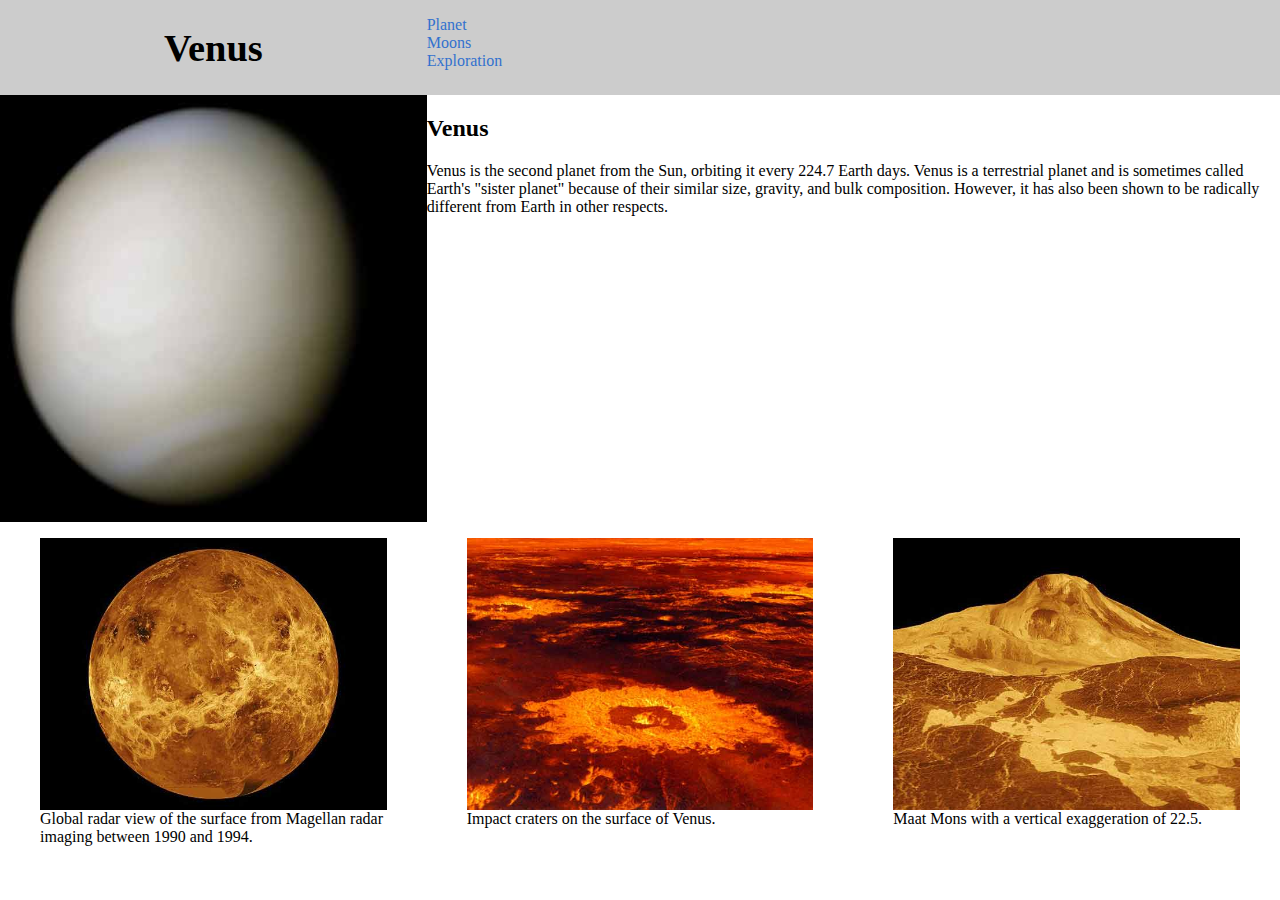
==== index.html @ 76dba564 "Started working on the Moon website." ====
<!DOCTYPE html>
<html lang="en ca">
<head>
	<meta charset="utf-8">
	<title>Planet Website</title>
	<link href="css/grid.css" rel="stylesheet">
	<link href="css/main.css" rel="stylesheet">
	<meta name="handheldfriendly" content="true">
	<meta name="mobileoptimized" content="240">
	<meta name="viewport" content="width=device-width, initial-scale=1">
</head>
<body>
<header>
<div class="grid">
	<div class="unit xs-1 s-1 m-1-3 l-1-3">
		<h1>Venus</h1>
	</div>
	<div class="unit xs-1 s-1 m-1-3 l-1-3">
		<nav>
			<ul>
				<li><a href="#">Planet</a></li>
				<li><a href="moon.html">Moons</a></li>
				<li><a href="#">Exploration</a></li>
			</ul>
		</nav>
	</div>
</div>
</header>



<main>
<div class="grid">
	<div class="unit xs-1 s-1 m-1-2 l-1-3">
		<img class="image-flex" src="images/venus.jpg" alt="An image of the planet Venus.">
	</div>
	<div class="unit unit xs-1 unit s-1 m-1-2 l-2-3">
		<h2>Venus</h2>
		<p>Venus is the second planet from the Sun, orbiting it every 224.7 Earth days. Venus is a terrestrial planet and is sometimes called Earth's "sister planet" because of their similar size, gravity, and bulk composition. However, it has also been shown to be radically different from Earth in other respects.</p>
</div>
</div>




<div class="grid">
	<div class="unit xs-1 s-1 m-1-3 l-1-3">
		<figure>
		<img class="image-flex" src="images/venus-1.jpg" alt="Global radar view of Venus">
		<figcaption>Global radar view of the surface from Magellan radar imaging between 1990 and 1994.</figcaption>
	</figure> <!-- Use this general code for all the different images here -->
</div>


	<div class="unit xs-1 s-1 m-1-3 l-1-3">
		<figure>
		<img class="image-flex" src="images/venus-2.jpg" alt="Global radar view of Venus">
		<figcaption>Impact craters on the surface of Venus.</figcaption>
	</figure>
</div>


	<div class="unit xs-1 s-1-2 m-1-3 l-1-3">
		<figure>
		<img class="image-flex" src="images/venus-3.jpg" alt="Global radar view of Venus">
		<figcaption>Maat Mons with a vertical exaggeration of 22.5.</figcaption>
	</figure>
</div>


</body>
</html>
---- css/grid.css ----
/* http://thomasjbradley.github.io/gridifier/#xs,4,0,0,0;s,4,25,0,0;m,4,38,1,1;l,4,60,1,1;xl,4,80,1,1 */

.grid {
  margin: 0;
  padding: 0;
  letter-spacing: -0.31em;
  text-rendering: optimizespeed;
  display: -webkit-flex;
  -webkit-flex-flow: row wrap;
  display: -ms-flexbox;
  -ms-flex-flow: row wrap;
  display: flex;
  flex-flow: row wrap;
}

.grid-bottom {
  -webkit-align-items: flex-end;
  -ms-align-items: flex-end;
  align-items: flex-end;
}

.grid-middle {
  -webkit-align-items: center;
  -ms-align-items: center;
  align-items: center;
}

.grid-stretch {
  -webkit-align-items: stretch;
  -ms-align-items: stretch;
  align-items: stretch;
}

.opera-only :-o-prefocus, .grid {
  word-spacing: -0.43em;
}

.unit {
  letter-spacing: normal;
  text-rendering: auto;
  vertical-align: top;
  word-spacing: normal;
  display: inline-block;
  visibility: visible;
}

.grid-bottom .unit {
  vertical-align: bottom;
}

.grid-middle .unit {
  vertical-align: middle;
}

[class*="unit-push-"],
[class*="unit-pull-"] {
  position: relative;
}

.unit-xs-hidden {
  display: none;
  visibility: hidden;
}

.unit-xs-centered {
  margin: 0 auto;
}

.unit-xs-1, .xs-1 {
  display: block;
  visibility: visible;
  width: 100%;
}

.unit-xs-1-2, .xs-1-2 {
  width: 50.0000%;
}

.unit-xs-1-3, .xs-1-3 {
  width: 33.3333%;
}

.unit-xs-2-3, .xs-2-3 {
  width: 66.6667%;
}

.unit-xs-1-4, .xs-1-4 {
  width: 25.0000%;
}

.unit-xs-3-4, .xs-3-4 {
  width: 75.0000%;
}

.unit-xs-1-2,.xs-1-2,.unit-xs-1-3,.xs-1-3,.unit-xs-2-3,.xs-2-3,.unit-xs-1-4,.xs-1-4,.unit-xs-3-4,.xs-3-4 {
  display: inline-block;
  visibility: visible;
}

@media only screen and (min-width: 25em) {

.unit-s-hidden {
  display: none;
  visibility: hidden;
}

.unit-s-centered {
  margin: 0 auto;
}

.unit-s-1, .s-1 {
  display: block;
  visibility: visible;
  width: 100%;
}

.unit-s-1-2, .s-1-2 {
  width: 50.0000%;
}

.unit-s-1-3, .s-1-3 {
  width: 33.3333%;
}

.unit-s-2-3, .s-2-3 {
  width: 66.6667%;
}

.unit-s-1-4, .s-1-4 {
  width: 25.0000%;
}

.unit-s-3-4, .s-3-4 {
  width: 75.0000%;
}

.unit-s-1-2,.s-1-2,.unit-s-1-3,.s-1-3,.unit-s-2-3,.s-2-3,.unit-s-1-4,.s-1-4,.unit-s-3-4,.s-3-4 {
  display: inline-block;
  visibility: visible;
}

}

@media only screen and (min-width: 38em) {

.unit-m-hidden {
  display: none;
  visibility: hidden;
}

.unit-m-centered {
  margin: 0 auto;
}

.unit-m-1, .m-1 {
  display: block;
  visibility: visible;
  width: 100%;
}

.unit-offset-m-0 {
  margin-left: 0;
}

.unit-push-m-0,
.unit-pull-m-0 {
  left: 0;
}

.unit-m-1-2, .m-1-2 {
  width: 50.0000%;
}

.unit-offset-m-1-2 {
  margin-left: 50.0000%;
}

.unit-push-m-1-2 {
  left: 50.0000%;
}

.unit-pull-m-1-2 {
  left: -50.0000%;
}

.unit-m-1-3, .m-1-3 {
  width: 33.3333%;
}

.unit-offset-m-1-3 {
  margin-left: 33.3333%;
}

.unit-push-m-1-3 {
  left: 33.3333%;
}

.unit-pull-m-1-3 {
  left: -33.3333%;
}

.unit-m-2-3, .m-2-3 {
  width: 66.6667%;
}

.unit-offset-m-2-3 {
  margin-left: 66.6667%;
}

.unit-push-m-2-3 {
  left: 66.6667%;
}

.unit-pull-m-2-3 {
  left: -66.6667%;
}

.unit-m-1-4, .m-1-4 {
  width: 25.0000%;
}

.unit-offset-m-1-4 {
  margin-left: 25.0000%;
}

.unit-push-m-1-4 {
  left: 25.0000%;
}

.unit-pull-m-1-4 {
  left: -25.0000%;
}

.unit-m-3-4, .m-3-4 {
  width: 75.0000%;
}

.unit-offset-m-3-4 {
  margin-left: 75.0000%;
}

.unit-push-m-3-4 {
  left: 75.0000%;
}

.unit-pull-m-3-4 {
  left: -75.0000%;
}

.unit-m-1-2,.m-1-2,.unit-m-1-3,.m-1-3,.unit-m-2-3,.m-2-3,.unit-m-1-4,.m-1-4,.unit-m-3-4,.m-3-4 {
  display: inline-block;
  visibility: visible;
}

}

@media only screen and (min-width: 60em) {

.unit-l-hidden {
  display: none;
  visibility: hidden;
}

.unit-l-centered {
  margin: 0 auto;
}

.unit-l-1, .l-1 {
  display: block;
  visibility: visible;
  width: 100%;
}

.unit-offset-l-0 {
  margin-left: 0;
}

.unit-push-l-0,
.unit-pull-l-0 {
  left: 0;
}

.unit-l-1-2, .l-1-2 {
  width: 50.0000%;
}

.unit-offset-l-1-2 {
  margin-left: 50.0000%;
}

.unit-push-l-1-2 {
  left: 50.0000%;
}

.unit-pull-l-1-2 {
  left: -50.0000%;
}

.unit-l-1-3, .l-1-3 {
  width: 33.3333%;
}

.unit-offset-l-1-3 {
  margin-left: 33.3333%;
}

.unit-push-l-1-3 {
  left: 33.3333%;
}

.unit-pull-l-1-3 {
  left: -33.3333%;
}

.unit-l-2-3, .l-2-3 {
  width: 66.6667%;
}

.unit-offset-l-2-3 {
  margin-left: 66.6667%;
}

.unit-push-l-2-3 {
  left: 66.6667%;
}

.unit-pull-l-2-3 {
  left: -66.6667%;
}

.unit-l-1-4, .l-1-4 {
  width: 25.0000%;
}

.unit-offset-l-1-4 {
  margin-left: 25.0000%;
}

.unit-push-l-1-4 {
  left: 25.0000%;
}

.unit-pull-l-1-4 {
  left: -25.0000%;
}

.unit-l-3-4, .l-3-4 {
  width: 75.0000%;
}

.unit-offset-l-3-4 {
  margin-left: 75.0000%;
}

.unit-push-l-3-4 {
  left: 75.0000%;
}

.unit-pull-l-3-4 {
  left: -75.0000%;
}

.unit-l-1-2,.l-1-2,.unit-l-1-3,.l-1-3,.unit-l-2-3,.l-2-3,.unit-l-1-4,.l-1-4,.unit-l-3-4,.l-3-4 {
  display: inline-block;
  visibility: visible;
}

}

@media only screen and (min-width: 80em) {

.unit-xl-hidden {
  display: none;
  visibility: hidden;
}

.unit-xl-centered {
  margin: 0 auto;
}

.unit-xl-1, .xl-1 {
  display: block;
  visibility: visible;
  width: 100%;
}

.unit-offset-xl-0 {
  margin-left: 0;
}

.unit-push-xl-0,
.unit-pull-xl-0 {
  left: 0;
}

.unit-xl-1-2, .xl-1-2 {
  width: 50.0000%;
}

.unit-offset-xl-1-2 {
  margin-left: 50.0000%;
}

.unit-push-xl-1-2 {
  left: 50.0000%;
}

.unit-pull-xl-1-2 {
  left: -50.0000%;
}

.unit-xl-1-3, .xl-1-3 {
  width: 33.3333%;
}

.unit-offset-xl-1-3 {
  margin-left: 33.3333%;
}

.unit-push-xl-1-3 {
  left: 33.3333%;
}

.unit-pull-xl-1-3 {
  left: -33.3333%;
}

.unit-xl-2-3, .xl-2-3 {
  width: 66.6667%;
}

.unit-offset-xl-2-3 {
  margin-left: 66.6667%;
}

.unit-push-xl-2-3 {
  left: 66.6667%;
}

.unit-pull-xl-2-3 {
  left: -66.6667%;
}

.unit-xl-1-4, .xl-1-4 {
  width: 25.0000%;
}

.unit-offset-xl-1-4 {
  margin-left: 25.0000%;
}

.unit-push-xl-1-4 {
  left: 25.0000%;
}

.unit-pull-xl-1-4 {
  left: -25.0000%;
}

.unit-xl-3-4, .xl-3-4 {
  width: 75.0000%;
}

.unit-offset-xl-3-4 {
  margin-left: 75.0000%;
}

.unit-push-xl-3-4 {
  left: 75.0000%;
}

.unit-pull-xl-3-4 {
  left: -75.0000%;
}

.unit-xl-1-2,.xl-1-2,.unit-xl-1-3,.xl-1-3,.unit-xl-2-3,.xl-2-3,.unit-xl-1-4,.xl-1-4,.unit-xl-3-4,.xl-3-4 {
  display: inline-block;
  visibility: visible;
}

}

.unit-content-distribute {
  display: -ms-flexbox;
  display: -webkit-flex;
  display: flex;
  -ms-flex-direction: column;
  -webkit-flex-direction: column;
  flex-direction: column;
  -ms-flex-pack: justify;
  -webkit-justify-content: space-between;
  justify-content: space-between;
  -ms-flex-align: center;
  -webkit-align-items: center;
  align-items: center;
}

.content-fill {
  -ms-flex-grow: 2;
  -webkit-flex-grow: 2;
  flex-grow: 2;
  max-width: 100%; /* @bugfix: IE 10, 11 */
}

.content-shrink {
  -ms-align-self: center;
  -webkit-align-self: center;
  align-self: center;
}
---- css/main.css ----
@-moz-viewport { width: device-width; scale: 1; }
@-ms-viewport { width: device-width; scale: 1; }
@-o-viewport { width: device-width; scale: 1; }
@-webkit-viewport { width: device-width; scale: 1; }
@viewport { width: device-width; scale: 1; }

html {
	box-sizing: border-box;
	moz-text-size-adjust: 100%;
	ms-text-size-adjust: 100%;
	webkit-text-size-adjust: 100%;
	text-size-adjust: 100%;
}

*, *::before, *::after {
		box-sizing: inherit;
}

.image-flex {
	width:100%;
	display: block;
}

header {
	background-color: #ccc;
}

body {
	margin: 0;
}

h1 {
	font-size: 2.4rem;
	text-align: center;
}

a {
	text-decoration: none;
	color: #3271ce;

}

ul {
	list-style-type: none;
	padding-left: 0;
}

@media only screen and (min-width: 20em) {



}

	@media only screen and (min-width: 42em) {




}

@media only screen and (min-width: 55em) {






}
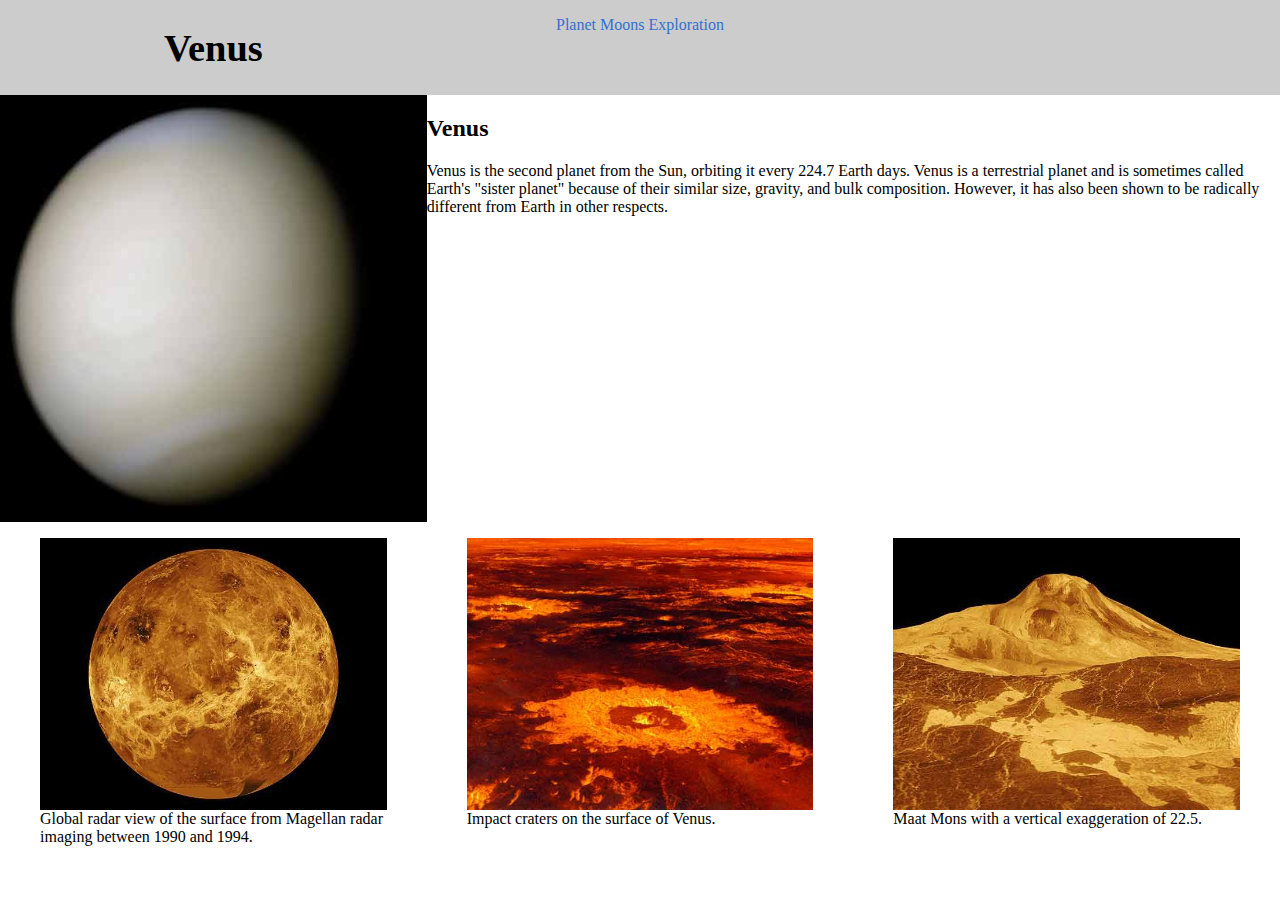
==== commit 595db738: "Added more of the content to Venus and a medium sized screen." ====
--- a/index.html
+++ b/index.html
@@ -52,7 +52,7 @@
 </div>
 
 
-	<div class="unit xs-1 s-1 m-1-3 l-1-3">
+	<div class="unit xs-1 s-2 m-1-3 l-1-3">
 		<figure>
 		<img class="image-flex" src="images/venus-2.jpg" alt="Global radar view of Venus">
 		<figcaption>Impact craters on the surface of Venus.</figcaption>
--- a/css/main.css
+++ b/css/main.css
@@ -47,11 +47,16 @@
 
 @media only screen and (min-width: 20em) {
 
-
-
+li {
+	display: inline-block;
 }
 
-	@media only screen and (min-width: 42em) {
+ul {
+	text-align: center;
+	}
+}
+
+@media only screen and (min-width: 42em) {
 
 
 
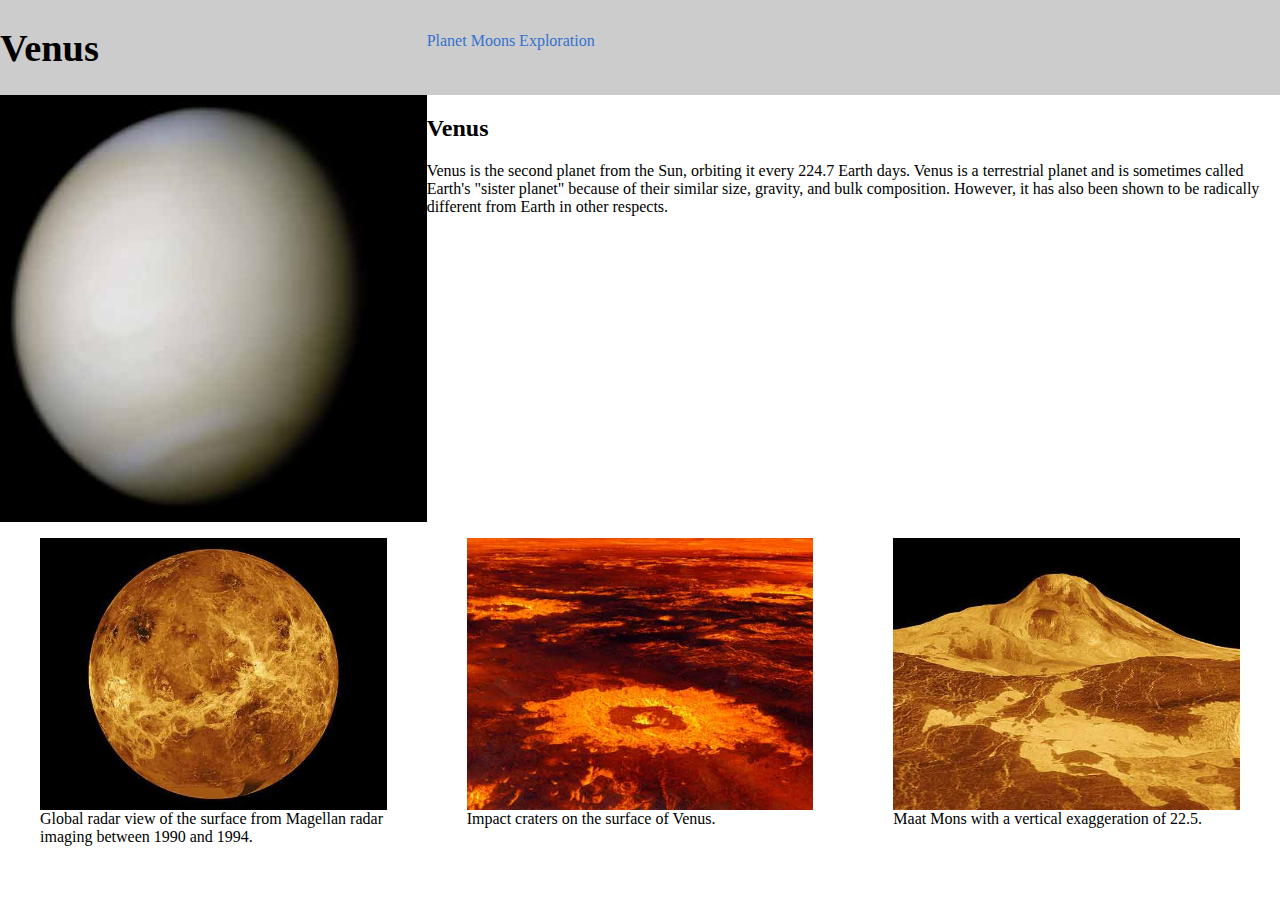
==== commit a091d034: "Finished the Venus website." ====
--- a/index.html
+++ b/index.html
@@ -52,9 +52,9 @@
 </div>
 
 
-	<div class="unit xs-1 s-2 m-1-3 l-1-3">
+	<div class="unit xs-1 s-1-2 m-1-3 l-1-3">
 		<figure>
-		<img class="image-flex" src="images/venus-2.jpg" alt="Global radar view of Venus">
+		<img class="image-flex" src="images/venus-2.jpg" alt="A photo of some impact craters on Venus">
 		<figcaption>Impact craters on the surface of Venus.</figcaption>
 	</figure>
 </div>
@@ -62,11 +62,13 @@
 
 	<div class="unit xs-1 s-1-2 m-1-3 l-1-3">
 		<figure>
-		<img class="image-flex" src="images/venus-3.jpg" alt="Global radar view of Venus">
+		<img class="image-flex" src="images/venus-3.jpg" alt="An image of a mountain on the surface of Venus.">
 		<figcaption>Maat Mons with a vertical exaggeration of 22.5.</figcaption>
 	</figure>
 </div>
 
+</main>
+</body>
 
-</body>
+
 </html>
--- a/css/main.css
+++ b/css/main.css
@@ -57,17 +57,23 @@
 }
 
 @media only screen and (min-width: 42em) {
+		ul {
+		margin: 2em 0 0 0;
+	}
 
-
+	h1 {
+		text-align: left;
+}
 
 
 }
 
 @media only screen and (min-width: 55em) {
 
-
-
-
+	ul {
+		text-align: left;
+	}
+}
 
 
 }
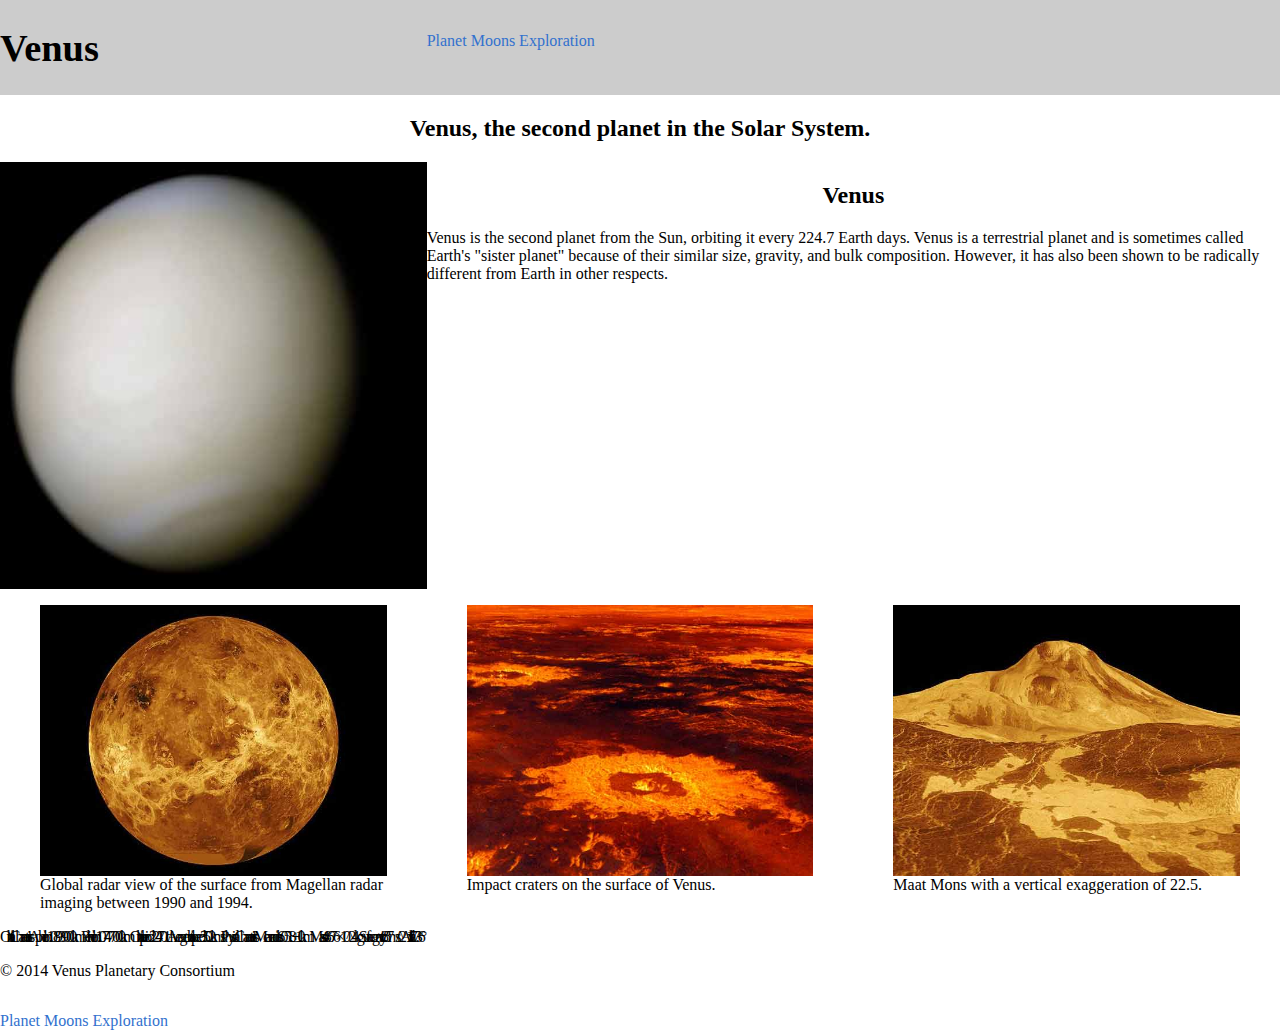
==== commit 37ddd0d7: "Created exploration page and updated body content for previous pages." ====
--- a/index.html
+++ b/index.html
@@ -27,7 +27,7 @@
 </div>
 </header>
 
-
+<h2>Venus, the second planet in the Solar System.</h2>
 
 <main>
 <div class="grid">
@@ -67,7 +67,39 @@
 	</figure>
 </div>
 
+Orbital Characteristics
+
+Aphelion: 108 939 000 km
+Perihelion: 107 477 000 km
+Orbital period: 224.701 d
+Average orbital speed: 35.02 km/s
+
+Physical Characteristics
+
+Mean radius: 6051.8±1.0 km
+Mass: 4.8676×10^24 kg
+Surface gravity: 8.87 m/s^2
+Axial tilt: 177.36°
+
 </main>
+
+
+<footer>
+
+<p>© 2014 Venus Planetary Consortium</p>
+
+<nav>
+	<ul>
+		<li><a href="#">Planet</a></li>
+		<li><a href="moon.html">Moons</a></li>
+		<li><a href="#">Exploration</a></li>
+	</ul>
+</nav>
+
+</footer>
+
+
+
 </body>
 
 
--- a/css/main.css
+++ b/css/main.css
@@ -34,6 +34,10 @@
 	text-align: center;
 }
 
+h2 {
+	text-align: center;
+}
+
 a {
 	text-decoration: none;
 	color: #3271ce;
@@ -43,6 +47,11 @@
 ul {
 	list-style-type: none;
 	padding-left: 0;
+	margin-left: 1em;
+}
+
+footer {
+	background-color: light-gray;
 }
 
 @media only screen and (min-width: 20em) {
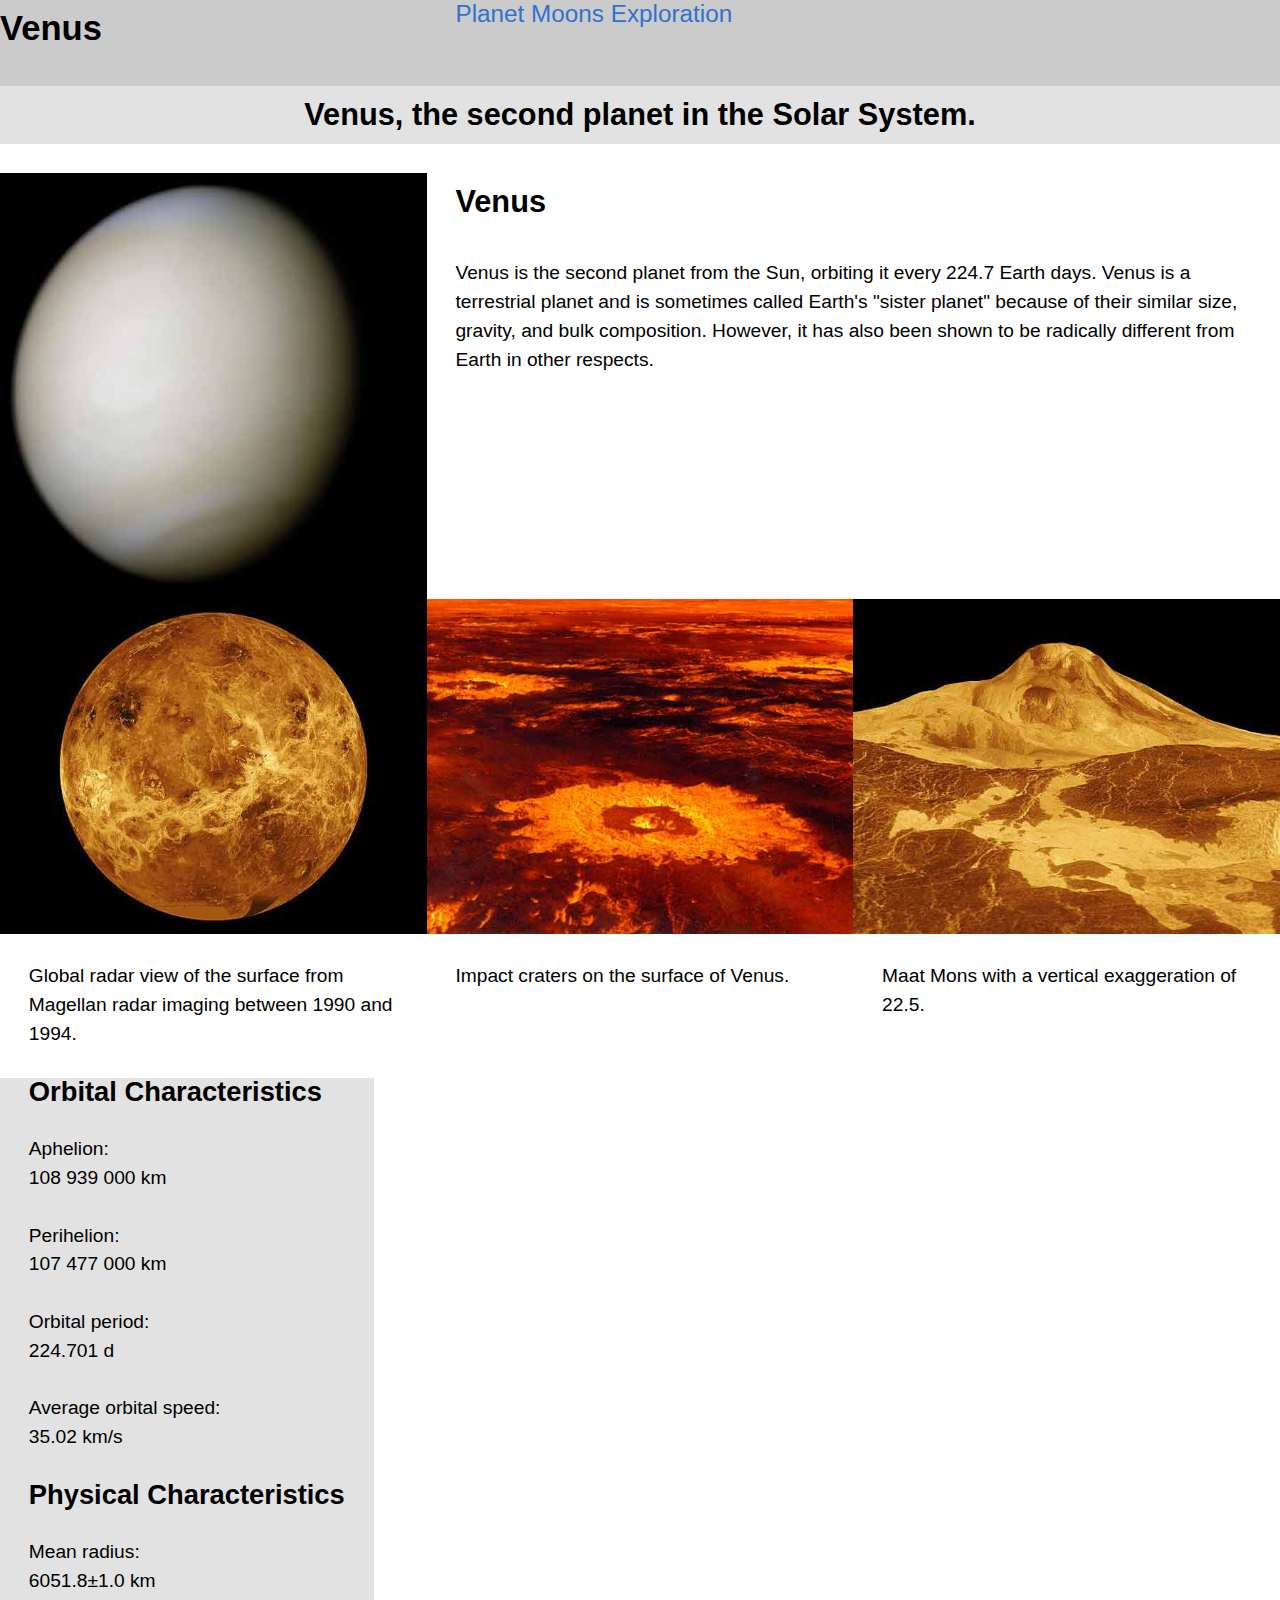
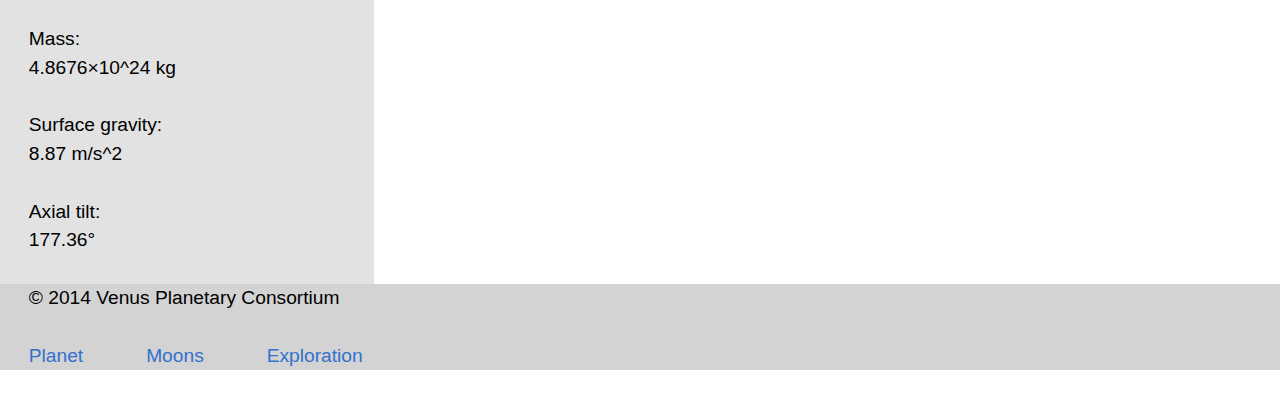
==== commit 76b1750b: "Added gutter classes to most copy." ====
--- a/index.html
+++ b/index.html
@@ -5,6 +5,7 @@
 	<title>Planet Website</title>
 	<link href="css/grid.css" rel="stylesheet">
 	<link href="css/main.css" rel="stylesheet">
+	<link href="css/typography.css" rel="stylesheet">
 	<meta name="handheldfriendly" content="true">
 	<meta name="mobileoptimized" content="240">
 	<meta name="viewport" content="width=device-width, initial-scale=1">
@@ -17,7 +18,7 @@
 	</div>
 	<div class="unit xs-1 s-1 m-1-3 l-1-3">
 		<nav>
-			<ul>
+			<ul class="giga gutter">
 				<li><a href="#">Planet</a></li>
 				<li><a href="moon.html">Moons</a></li>
 				<li><a href="#">Exploration</a></li>
@@ -27,7 +28,7 @@
 </div>
 </header>
 
-<h2>Venus, the second planet in the Solar System.</h2>
+<h2 class="gutter pageintro">Venus, the second planet in the Solar System.</h2>
 
 <main>
 <div class="grid">
@@ -35,8 +36,8 @@
 		<img class="image-flex" src="images/venus.jpg" alt="An image of the planet Venus.">
 	</div>
 	<div class="unit unit xs-1 unit s-1 m-1-2 l-2-3">
-		<h2>Venus</h2>
-		<p>Venus is the second planet from the Sun, orbiting it every 224.7 Earth days. Venus is a terrestrial planet and is sometimes called Earth's "sister planet" because of their similar size, gravity, and bulk composition. However, it has also been shown to be radically different from Earth in other respects.</p>
+		<h2 class="gutter">Venus</h2>
+		<p class="gutter">Venus is the second planet from the Sun, orbiting it every 224.7 Earth days. Venus is a terrestrial planet and is sometimes called Earth's "sister planet" because of their similar size, gravity, and bulk composition. However, it has also been shown to be radically different from Earth in other respects.</p>
 </div>
 </div>
 
@@ -47,7 +48,7 @@
 	<div class="unit xs-1 s-1 m-1-3 l-1-3">
 		<figure>
 		<img class="image-flex" src="images/venus-1.jpg" alt="Global radar view of Venus">
-		<figcaption>Global radar view of the surface from Magellan radar imaging between 1990 and 1994.</figcaption>
+		<figcaption class="pad-t gutter">Global radar view of the surface from Magellan radar imaging between 1990 and 1994.</figcaption>
 	</figure> <!-- Use this general code for all the different images here -->
 </div>
 
@@ -55,7 +56,7 @@
 	<div class="unit xs-1 s-1-2 m-1-3 l-1-3">
 		<figure>
 		<img class="image-flex" src="images/venus-2.jpg" alt="A photo of some impact craters on Venus">
-		<figcaption>Impact craters on the surface of Venus.</figcaption>
+		<figcaption class="pad-t gutter">Impact craters on the surface of Venus.</figcaption>
 	</figure>
 </div>
 
@@ -63,36 +64,43 @@
 	<div class="unit xs-1 s-1-2 m-1-3 l-1-3">
 		<figure>
 		<img class="image-flex" src="images/venus-3.jpg" alt="An image of a mountain on the surface of Venus.">
-		<figcaption>Maat Mons with a vertical exaggeration of 22.5.</figcaption>
+		<figcaption class="pad-t gutter">Maat Mons with a vertical exaggeration of 22.5.</figcaption>
 	</figure>
 </div>
 
-Orbital Characteristics
+<div class="characteristics">
+<h3 class="gutter">Orbital Characteristics</h3>
 
-Aphelion: 108 939 000 km
-Perihelion: 107 477 000 km
-Orbital period: 224.701 d
-Average orbital speed: 35.02 km/s
+<dl>
+	<dt class="gutter">Aphelion:</dt> <dd class="gutter">108 939 000 km</dd>
+	<dt class="gutter">Perihelion:</dt> <dd class="gutter"> 107 477 000 km</dd>
 
-Physical Characteristics
+	<dt class="gutter">Orbital period:</dt><dd class="gutter"> 224.701 d</dd>
+	<dt class="gutter">Average orbital speed:</dt><dd class="gutter"> 35.02 km/s</dd>
+</dl>
 
-Mean radius: 6051.8±1.0 km
-Mass: 4.8676×10^24 kg
-Surface gravity: 8.87 m/s^2
-Axial tilt: 177.36°
+<h3 class="gutter">Physical Characteristics</h3>
+
+<dl>
+<dt class="gutter">Mean radius:</dt><dd class="gutter"> 6051.8±1.0 km</dd>
+<dt class="gutter">Mass:</dt><dd class="gutter"> 4.8676×10^24 kg</dd>
+<dt class="gutter">Surface gravity:</dt><dd class="gutter"> 8.87 m/s^2</dd>
+<dt class="gutter">Axial tilt:</dt><dd class="gutter"> 177.36°</dd>
+</dl>
+</div>
 
 </main>
 
 
 <footer>
 
-<p>© 2014 Venus Planetary Consortium</p>
+<p class="gutter">© 2014 Venus Planetary Consortium</p>
 
 <nav>
 	<ul>
-		<li><a href="#">Planet</a></li>
-		<li><a href="moon.html">Moons</a></li>
-		<li><a href="#">Exploration</a></li>
+		<li class="gutter"><a href="#">Planet</a></li>
+		<li class="gutter"><a href="moon.html">Moons</a></li>
+		<li class="gutter"><a href="#">Exploration</a></li>
 	</ul>
 </nav>
 
--- a/css/grid.css
+++ b/css/grid.css
@@ -3,7 +3,6 @@
 .grid {
   margin: 0;
   padding: 0;
-  letter-spacing: -0.31em;
   text-rendering: optimizespeed;
   display: -webkit-flex;
   -webkit-flex-flow: row wrap;
--- a/css/main.css
+++ b/css/main.css
@@ -10,6 +10,7 @@
 	ms-text-size-adjust: 100%;
 	webkit-text-size-adjust: 100%;
 	text-size-adjust: 100%;
+	font-family: sans-serif;
 }
 
 *, *::before, *::after {
@@ -22,7 +23,7 @@
 }
 
 header {
-	background-color: #ccc;
+	background-color: #cbcbcb;
 }
 
 body {
@@ -34,7 +35,8 @@
 	text-align: center;
 }
 
-h2 {
+.pageintro {
+	background-color: #e2e2e2;
 	text-align: center;
 }
 
@@ -44,6 +46,15 @@
 
 }
 
+header a:hover {
+	color: white;
+}
+
+header li:hover{
+	background-color: #1579db;
+	color: white;
+}
+
 ul {
 	list-style-type: none;
 	padding-left: 0;
@@ -51,7 +62,12 @@
 }
 
 footer {
-	background-color: light-gray;
+	background-color: lightgray;
+}
+
+.characteristics {
+	background-color: #e2e2e2;
+	margin: 0;
 }
 
 @media only screen and (min-width: 20em) {
--- a/css/typography.css
+++ b/css/typography.css
@@ -0,0 +1,701 @@
+/*
+  Typografier || Code released under the UNLICENSE
+  http://typografier.web-dev.tools/#0,100,1.3,1.125;38,110,1.4,1.125;60,120,1.5,1.125;90,130,1.5,1.125
+*/
+
+html {
+  font-size: 100%;
+  line-height: 1.3;
+}
+
+a {
+  background-color: transparent;
+}
+
+sub, sup {
+  font-size: 75%;
+  line-height: 1px;
+  position: relative;
+  vertical-align: baseline;
+}
+
+sup {
+  top: -0.5em;
+}
+
+sub {
+  bottom: -0.25em;
+}
+
+pre, code, kbd, samp {
+  font-size: 100%;
+}
+
+abbr[title] {
+  border-bottom: 1px dotted;
+  text-decoration: none;
+}
+
+b, strong {
+  font-weight: bold;
+}
+
+dfn, caption {
+  font-style: italic;
+}
+
+hr {
+  border: 0;
+  border-top: 1px solid;
+  height: 0;
+}
+
+table {
+  border-collapse: collapse;
+  border-spacing: 0;
+  width: 100%;
+}
+
+th, td {
+  border-bottom: 1px solid;
+  text-align: left;
+}
+
+thead th {
+  vertical-align: bottom;
+}
+
+.text-left {
+  text-align: left;
+}
+
+.text-right {
+  text-align: right;
+}
+
+.text-center {
+  text-align: center;
+}
+
+.normal {
+  font-weight: normal;
+}
+
+.bold {
+  font-weight: bold;
+}
+
+.italic {
+  font-style: italic;
+}
+
+h1, h2, h3, h4, h5, h6,
+p, ul, ol, dl, dd, figure,
+blockquote, details, hr,
+fieldset, pre, table {
+  margin: 0 0 1.3rem;
+}
+
+.yotta {
+  font-size: 2.2807rem;
+  line-height: 1.1400;
+}
+
+.zetta {
+  font-size: 2.0273rem;
+  line-height: 1.2825;
+}
+
+h1, .exa {
+  font-size: 1.8020rem;
+  line-height: 1.4428;
+}
+
+h2, .peta {
+  font-size: 1.6018rem;
+  line-height: 1.6232;
+}
+
+h3, .tera {
+  font-size: 1.4238rem;
+  line-height: 1.8261;
+}
+
+h4, .giga {
+  font-size: 1.2656rem;
+  line-height: 1.0272;
+}
+
+h5, .mega {
+  font-size: 1.1250rem;
+  line-height: 1.1556;
+}
+
+h6, .kilo, input, textarea {
+  font-size: 1.0000rem;
+  line-height: 1.3000;
+}
+
+small, .milli {
+  font-size: 0.8889rem;
+  line-height: 1.4625;
+}
+
+.micro {
+  font-size: 0.7901rem;
+  line-height: 1.6453;
+}
+
+.push {
+  margin-bottom: 1.3rem;
+}
+
+.push-none, .push-0 {
+  margin-bottom: 0;
+}
+
+.push-double, .push-2 {
+  margin-bottom: 2.6000rem;
+}
+
+.push-half, .push-1-2 {
+  margin-bottom: 0.6500rem;
+}
+
+.push-quarter, .push-1-4 {
+  margin-bottom: 0.3250rem;
+}
+
+.pad-top, .pad-t {
+  padding-top: 1.3rem;
+}
+
+.pad-bottom, .pad-b {
+  padding-bottom: 1.3rem;
+}
+
+.pad-top-double, .pad-t-2 {
+  padding-top: 2.6000rem;
+}
+
+.pad-bottom-double, .pad-b-2 {
+  padding-bottom: 2.6000rem;
+}
+
+.pad-top-half, .pad-t-1-2 {
+  padding-top: 0.6500rem;
+}
+
+.pad-bottom-half, .pad-b-1-2 {
+  padding-bottom: 0.6500rem;
+}
+
+.pad-top-quarter, .pad-t-1-4 {
+  padding-top: 0.3250rem;
+}
+
+.pad-bottom-quarter, .pad-b-1-4 {
+  padding-bottom: 0.3250rem;
+}
+
+.island {
+  padding: 1.3rem;
+}
+
+.island-double, .island-2 {
+  padding: 2.6000rem;
+}
+
+.island-half, .island-1-2 {
+  padding: 0.6500rem;
+}
+
+.island-quarter, .island-1-4,
+td, th, fieldset {
+  padding: 0.3250rem;
+}
+
+.gutter {
+  padding-left: 1.3rem;
+  padding-right: 1.3rem;
+}
+
+.gutter-double, .gutter-2 {
+  padding-left: 2.6000rem;
+  padding-right: 2.6000rem;
+}
+
+.gutter-half, .gutter-1-2 {
+  padding-left: 0.6500rem;
+  padding-right: 0.6500rem;
+}
+
+.gutter-quarter, .gutter-1-4 {
+  padding-left: 0.3250rem;
+  padding-right: 0.3250rem;
+}
+
+@media only screen and (min-width: 38em) {
+
+html {
+  font-size: 110%;
+  line-height: 1.4;
+}
+
+h1, h2, h3, h4, h5, h6,
+p, ul, ol, dl, dd, figure,
+blockquote, details, hr,
+fieldset, pre, table {
+  margin: 0 0 1.4rem;
+}
+
+.yotta {
+  font-size: 2.2807rem;
+  line-height: 1.2277;
+}
+
+.zetta {
+  font-size: 2.0273rem;
+  line-height: 1.3812;
+}
+
+h1, .exa {
+  font-size: 1.8020rem;
+  line-height: 1.5538;
+}
+
+h2, .peta {
+  font-size: 1.6018rem;
+  line-height: 1.7480;
+}
+
+h3, .tera {
+  font-size: 1.4238rem;
+  line-height: 1.9665;
+}
+
+h4, .giga {
+  font-size: 1.2656rem;
+  line-height: 1.1062;
+}
+
+h5, .mega {
+  font-size: 1.1250rem;
+  line-height: 1.2444;
+}
+
+h6, .kilo, input, textarea {
+  font-size: 1.0000rem;
+  line-height: 1.4000;
+}
+
+small, .milli {
+  font-size: 0.8889rem;
+  line-height: 1.5750;
+}
+
+.micro {
+  font-size: 0.7901rem;
+  line-height: 1.7719;
+}
+
+.push {
+  margin-bottom: 1.4rem;
+}
+
+.push-none, .push-0 {
+  margin-bottom: 0;
+}
+
+.push-double, .push-2 {
+  margin-bottom: 2.8000rem;
+}
+
+.push-half, .push-1-2 {
+  margin-bottom: 0.7000rem;
+}
+
+.push-quarter, .push-1-4 {
+  margin-bottom: 0.3500rem;
+}
+
+.pad-top, .pad-t {
+  padding-top: 1.4rem;
+}
+
+.pad-bottom, .pad-b {
+  padding-bottom: 1.4rem;
+}
+
+.pad-top-double, .pad-t-2 {
+  padding-top: 2.8000rem;
+}
+
+.pad-bottom-double, .pad-b-2 {
+  padding-bottom: 2.8000rem;
+}
+
+.pad-top-half, .pad-t-1-2 {
+  padding-top: 0.7000rem;
+}
+
+.pad-bottom-half, .pad-b-1-2 {
+  padding-bottom: 0.7000rem;
+}
+
+.pad-top-quarter, .pad-t-1-4 {
+  padding-top: 0.3500rem;
+}
+
+.pad-bottom-quarter, .pad-b-1-4 {
+  padding-bottom: 0.3500rem;
+}
+
+.island {
+  padding: 1.4rem;
+}
+
+.island-double, .island-2 {
+  padding: 2.8000rem;
+}
+
+.island-half, .island-1-2 {
+  padding: 0.7000rem;
+}
+
+.island-quarter, .island-1-4,
+td, th, fieldset {
+  padding: 0.3500rem;
+}
+
+.gutter {
+  padding-left: 1.4rem;
+  padding-right: 1.4rem;
+}
+
+.gutter-double, .gutter-2 {
+  padding-left: 2.8000rem;
+  padding-right: 2.8000rem;
+}
+
+.gutter-half, .gutter-1-2 {
+  padding-left: 0.7000rem;
+  padding-right: 0.7000rem;
+}
+
+.gutter-quarter, .gutter-1-4 {
+  padding-left: 0.3500rem;
+  padding-right: 0.3500rem;
+}
+
+}
+
+@media only screen and (min-width: 60em) {
+
+html {
+  font-size: 120%;
+  line-height: 1.5;
+}
+
+h1, h2, h3, h4, h5, h6,
+p, ul, ol, dl, dd, figure,
+blockquote, details, hr,
+fieldset, pre, table {
+  margin: 0 0 1.5rem;
+}
+
+.yotta {
+  font-size: 2.2807rem;
+  line-height: 1.3154;
+}
+
+.zetta {
+  font-size: 2.0273rem;
+  line-height: 1.4798;
+}
+
+h1, .exa {
+  font-size: 1.8020rem;
+  line-height: 1.6648;
+}
+
+h2, .peta {
+  font-size: 1.6018rem;
+  line-height: 1.8729;
+}
+
+h3, .tera {
+  font-size: 1.4238rem;
+  line-height: 1.0535;
+}
+
+h4, .giga {
+  font-size: 1.2656rem;
+  line-height: 1.1852;
+}
+
+h5, .mega {
+  font-size: 1.1250rem;
+  line-height: 1.3333;
+}
+
+h6, .kilo, input, textarea {
+  font-size: 1.0000rem;
+  line-height: 1.5000;
+}
+
+small, .milli {
+  font-size: 0.8889rem;
+  line-height: 1.6875;
+}
+
+.micro {
+  font-size: 0.7901rem;
+  line-height: 1.8984;
+}
+
+.push {
+  margin-bottom: 1.5rem;
+}
+
+.push-none, .push-0 {
+  margin-bottom: 0;
+}
+
+.push-double, .push-2 {
+  margin-bottom: 3.0000rem;
+}
+
+.push-half, .push-1-2 {
+  margin-bottom: 0.7500rem;
+}
+
+.push-quarter, .push-1-4 {
+  margin-bottom: 0.3750rem;
+}
+
+.pad-top, .pad-t {
+  padding-top: 1.5rem;
+}
+
+.pad-bottom, .pad-b {
+  padding-bottom: 1.5rem;
+}
+
+.pad-top-double, .pad-t-2 {
+  padding-top: 3.0000rem;
+}
+
+.pad-bottom-double, .pad-b-2 {
+  padding-bottom: 3.0000rem;
+}
+
+.pad-top-half, .pad-t-1-2 {
+  padding-top: 0.7500rem;
+}
+
+.pad-bottom-half, .pad-b-1-2 {
+  padding-bottom: 0.7500rem;
+}
+
+.pad-top-quarter, .pad-t-1-4 {
+  padding-top: 0.3750rem;
+}
+
+.pad-bottom-quarter, .pad-b-1-4 {
+  padding-bottom: 0.3750rem;
+}
+
+.island {
+  padding: 1.5rem;
+}
+
+.island-double, .island-2 {
+  padding: 3.0000rem;
+}
+
+.island-half, .island-1-2 {
+  padding: 0.7500rem;
+}
+
+.island-quarter, .island-1-4,
+td, th, fieldset {
+  padding: 0.3750rem;
+}
+
+.gutter {
+  padding-left: 1.5rem;
+  padding-right: 1.5rem;
+}
+
+.gutter-double, .gutter-2 {
+  padding-left: 3.0000rem;
+  padding-right: 3.0000rem;
+}
+
+.gutter-half, .gutter-1-2 {
+  padding-left: 0.7500rem;
+  padding-right: 0.7500rem;
+}
+
+.gutter-quarter, .gutter-1-4 {
+  padding-left: 0.3750rem;
+  padding-right: 0.3750rem;
+}
+
+}
+
+@media only screen and (min-width: 90em) {
+
+html {
+  font-size: 130%;
+  line-height: 1.5;
+}
+
+h1, h2, h3, h4, h5, h6,
+p, ul, ol, dl, dd, figure,
+blockquote, details, hr,
+fieldset, pre, table {
+  margin: 0 0 1.5rem;
+}
+
+.yotta {
+  font-size: 2.2807rem;
+  line-height: 1.3154;
+}
+
+.zetta {
+  font-size: 2.0273rem;
+  line-height: 1.4798;
+}
+
+h1, .exa {
+  font-size: 1.8020rem;
+  line-height: 1.6648;
+}
+
+h2, .peta {
+  font-size: 1.6018rem;
+  line-height: 1.8729;
+}
+
+h3, .tera {
+  font-size: 1.4238rem;
+  line-height: 1.0535;
+}
+
+h4, .giga {
+  font-size: 1.2656rem;
+  line-height: 1.1852;
+}
+
+h5, .mega {
+  font-size: 1.1250rem;
+  line-height: 1.3333;
+}
+
+h6, .kilo, input, textarea {
+  font-size: 1.0000rem;
+  line-height: 1.5000;
+}
+
+small, .milli {
+  font-size: 0.8889rem;
+  line-height: 1.6875;
+}
+
+.micro {
+  font-size: 0.7901rem;
+  line-height: 1.8984;
+}
+
+.push {
+  margin-bottom: 1.5rem;
+}
+
+.push-none, .push-0 {
+  margin-bottom: 0;
+}
+
+.push-double, .push-2 {
+  margin-bottom: 3.0000rem;
+}
+
+.push-half, .push-1-2 {
+  margin-bottom: 0.7500rem;
+}
+
+.push-quarter, .push-1-4 {
+  margin-bottom: 0.3750rem;
+}
+
+.pad-top, .pad-t {
+  padding-top: 1.5rem;
+}
+
+.pad-bottom, .pad-b {
+  padding-bottom: 1.5rem;
+}
+
+.pad-top-double, .pad-t-2 {
+  padding-top: 3.0000rem;
+}
+
+.pad-bottom-double, .pad-b-2 {
+  padding-bottom: 3.0000rem;
+}
+
+.pad-top-half, .pad-t-1-2 {
+  padding-top: 0.7500rem;
+}
+
+.pad-bottom-half, .pad-b-1-2 {
+  padding-bottom: 0.7500rem;
+}
+
+.pad-top-quarter, .pad-t-1-4 {
+  padding-top: 0.3750rem;
+}
+
+.pad-bottom-quarter, .pad-b-1-4 {
+  padding-bottom: 0.3750rem;
+}
+
+.island {
+  padding: 1.5rem;
+}
+
+.island-double, .island-2 {
+  padding: 3.0000rem;
+}
+
+.island-half, .island-1-2 {
+  padding: 0.7500rem;
+}
+
+.island-quarter, .island-1-4,
+td, th, fieldset {
+  padding: 0.3750rem;
+}
+
+.gutter {
+  padding-left: 1.5rem;
+  padding-right: 1.5rem;
+}
+
+.gutter-double, .gutter-2 {
+  padding-left: 3.0000rem;
+  padding-right: 3.0000rem;
+}
+
+.gutter-half, .gutter-1-2 {
+  padding-left: 0.7500rem;
+  padding-right: 0.7500rem;
+}
+
+.gutter-quarter, .gutter-1-4 {
+  padding-left: 0.3750rem;
+  padding-right: 0.3750rem;
+}
+
+}
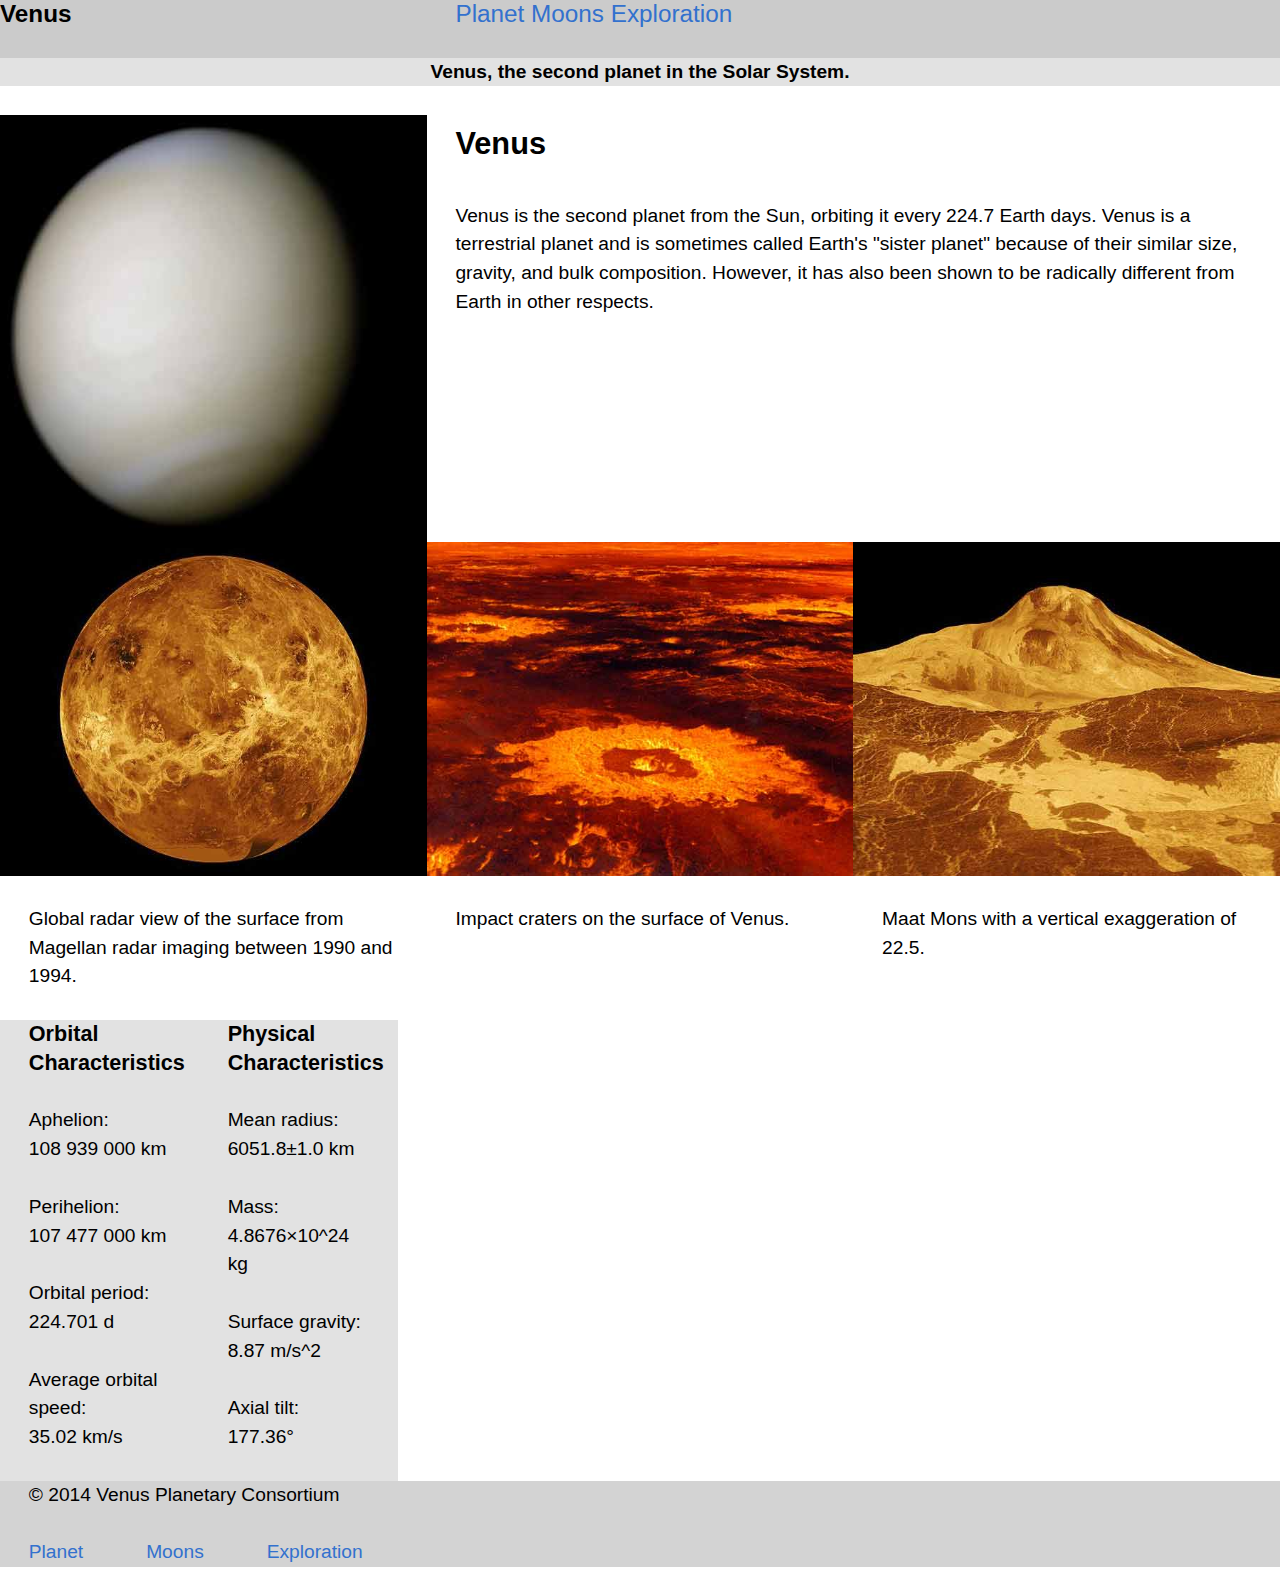
==== commit 9cbabd40: "Finished extra small sized screens." ====
--- a/index.html
+++ b/index.html
@@ -10,11 +10,13 @@
 	<meta name="mobileoptimized" content="240">
 	<meta name="viewport" content="width=device-width, initial-scale=1">
 </head>
+
+
 <body>
 <header>
 <div class="grid">
 	<div class="unit xs-1 s-1 m-1-3 l-1-3">
-		<h1>Venus</h1>
+		<h1 class="giga">Venus</h1>
 	</div>
 	<div class="unit xs-1 s-1 m-1-3 l-1-3">
 		<nav>
@@ -28,7 +30,7 @@
 </div>
 </header>
 
-<h2 class="gutter pageintro">Venus, the second planet in the Solar System.</h2>
+<h2 class="gutter kilo pageintro">Venus, the second planet in the Solar System.</h2>
 
 <main>
 <div class="grid">
@@ -68,8 +70,9 @@
 	</figure>
 </div>
 
-<div class="characteristics">
-<h3 class="gutter">Orbital Characteristics</h3>
+<div class="grid">
+	<div class="characteristics unit xs-1 s-1 m-1-3 l-1-3">
+<h3 class="gutter mega">Orbital Characteristics</h3>
 
 <dl>
 	<dt class="gutter">Aphelion:</dt> <dd class="gutter">108 939 000 km</dd>
@@ -78,8 +81,10 @@
 	<dt class="gutter">Orbital period:</dt><dd class="gutter"> 224.701 d</dd>
 	<dt class="gutter">Average orbital speed:</dt><dd class="gutter"> 35.02 km/s</dd>
 </dl>
+</div>
 
-<h3 class="gutter">Physical Characteristics</h3>
+<div class="characteristics unit xs-1 s-1 m-1-3 l-1-3">
+<h3 class="gutter mega">Physical Characteristics</h3>
 
 <dl>
 <dt class="gutter">Mean radius:</dt><dd class="gutter"> 6051.8±1.0 km</dd>
@@ -88,13 +93,14 @@
 <dt class="gutter">Axial tilt:</dt><dd class="gutter"> 177.36°</dd>
 </dl>
 </div>
+</div>
 
 </main>
 
 
 <footer>
 
-<p class="gutter">© 2014 Venus Planetary Consortium</p>
+<p class="gutter kilo">© 2014 Venus Planetary Consortium</p>
 
 <nav>
 	<ul>
--- a/css/main.css
+++ b/css/main.css
@@ -32,6 +32,10 @@
 
 h1 {
 	font-size: 2.4rem;
+	text-align: center;
+}
+
+.explorationtext {
 	text-align: center;
 }
 
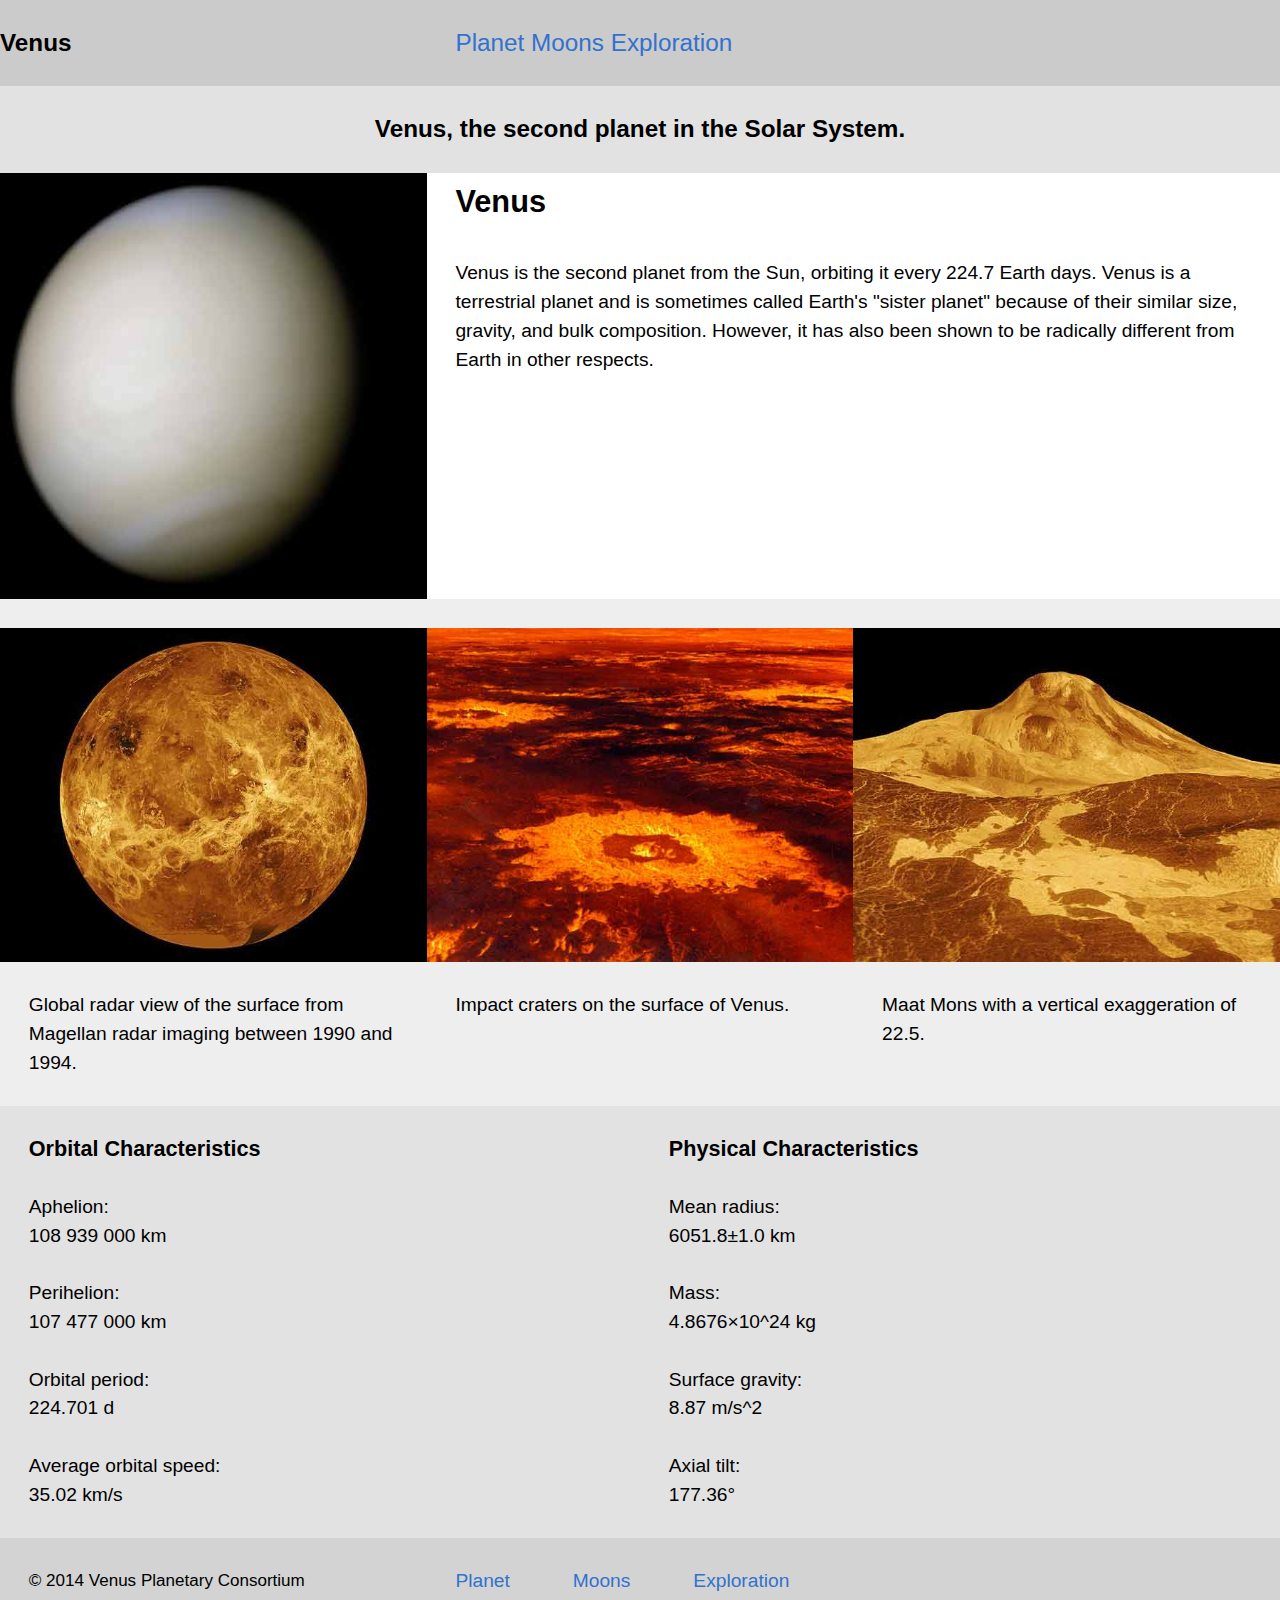
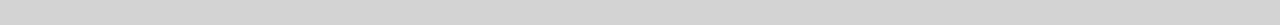
==== commit 60c40e3e: "Completed extra small sized moon page." ====
--- a/index.html
+++ b/index.html
@@ -16,11 +16,11 @@
 <header>
 <div class="grid">
 	<div class="unit xs-1 s-1 m-1-3 l-1-3">
-		<h1 class="giga">Venus</h1>
+		<h1 class="giga pad-t">Venus</h1>
 	</div>
-	<div class="unit xs-1 s-1 m-1-3 l-1-3">
+	<div class="unit xs-1 s-1 m-2-3 l-2-3">
 		<nav>
-			<ul class="giga gutter">
+			<ul class="giga gutter pad-t">
 				<li><a href="#">Planet</a></li>
 				<li><a href="moon.html">Moons</a></li>
 				<li><a href="#">Exploration</a></li>
@@ -30,7 +30,7 @@
 </div>
 </header>
 
-<h2 class="gutter kilo pageintro">Venus, the second planet in the Solar System.</h2>
+<h2 class="gutter giga pad-t pad-b pageintro">Venus, the second planet in the Solar System.</h2>
 
 <main>
 <div class="grid">
@@ -44,9 +44,7 @@
 </div>
 
 
-
-
-<div class="grid">
+<div class="grid pad-t imagecapbackground">
 	<div class="unit xs-1 s-1 m-1-3 l-1-3">
 		<figure>
 		<img class="image-flex" src="images/venus-1.jpg" alt="Global radar view of Venus">
@@ -70,8 +68,8 @@
 	</figure>
 </div>
 
-<div class="grid">
-	<div class="characteristics unit xs-1 s-1 m-1-3 l-1-3">
+<div class="characteristics grid pad-t">
+	<div class="unit xs-1 s-1 m-1-2 l-1-2">
 <h3 class="gutter mega">Orbital Characteristics</h3>
 
 <dl>
@@ -83,7 +81,7 @@
 </dl>
 </div>
 
-<div class="characteristics unit xs-1 s-1 m-1-3 l-1-3">
+<div class="unit xs-1 s-1 m-1-2 l-1-2">
 <h3 class="gutter mega">Physical Characteristics</h3>
 
 <dl>
@@ -98,17 +96,23 @@
 </main>
 
 
-<footer>
+<footer class="pad-t">
 
-<p class="gutter kilo">© 2014 Venus Planetary Consortium</p>
+<div class="grid">
+	<div class="unit xs-1 s-1 m-1-3 l-1-3">
+<p class="gutter milli">© 2014 Venus Planetary Consortium</p>
+</div>
 
+<div class="unit xs-1 s-1 m-2-3 l-1-3">
 <nav>
 	<ul>
-		<li class="gutter"><a href="#">Planet</a></li>
+		<li class="gutter"><a href="index.html">Planet</a></li>
 		<li class="gutter"><a href="moon.html">Moons</a></li>
-		<li class="gutter"><a href="#">Exploration</a></li>
+		<li class="gutter"><a href="exploration.html">Exploration</a></li>
 	</ul>
 </nav>
+</div>
+</div>
 
 </footer>
 
--- a/css/main.css
+++ b/css/main.css
@@ -31,8 +31,11 @@
 }
 
 h1 {
-	font-size: 2.4rem;
 	text-align: center;
+}
+
+.imagecapbackground {
+	background-color: #eeeeee;
 }
 
 .explorationtext {
@@ -42,6 +45,7 @@
 .pageintro {
 	background-color: #e2e2e2;
 	text-align: center;
+	margin: 0;
 }
 
 a {
@@ -72,6 +76,7 @@
 .characteristics {
 	background-color: #e2e2e2;
 	margin: 0;
+	width: 100%;
 }
 
 @media only screen and (min-width: 20em) {
@@ -86,6 +91,7 @@
 }
 
 @media only screen and (min-width: 42em) {
+
 		ul {
 		margin: 2em 0 0 0;
 	}
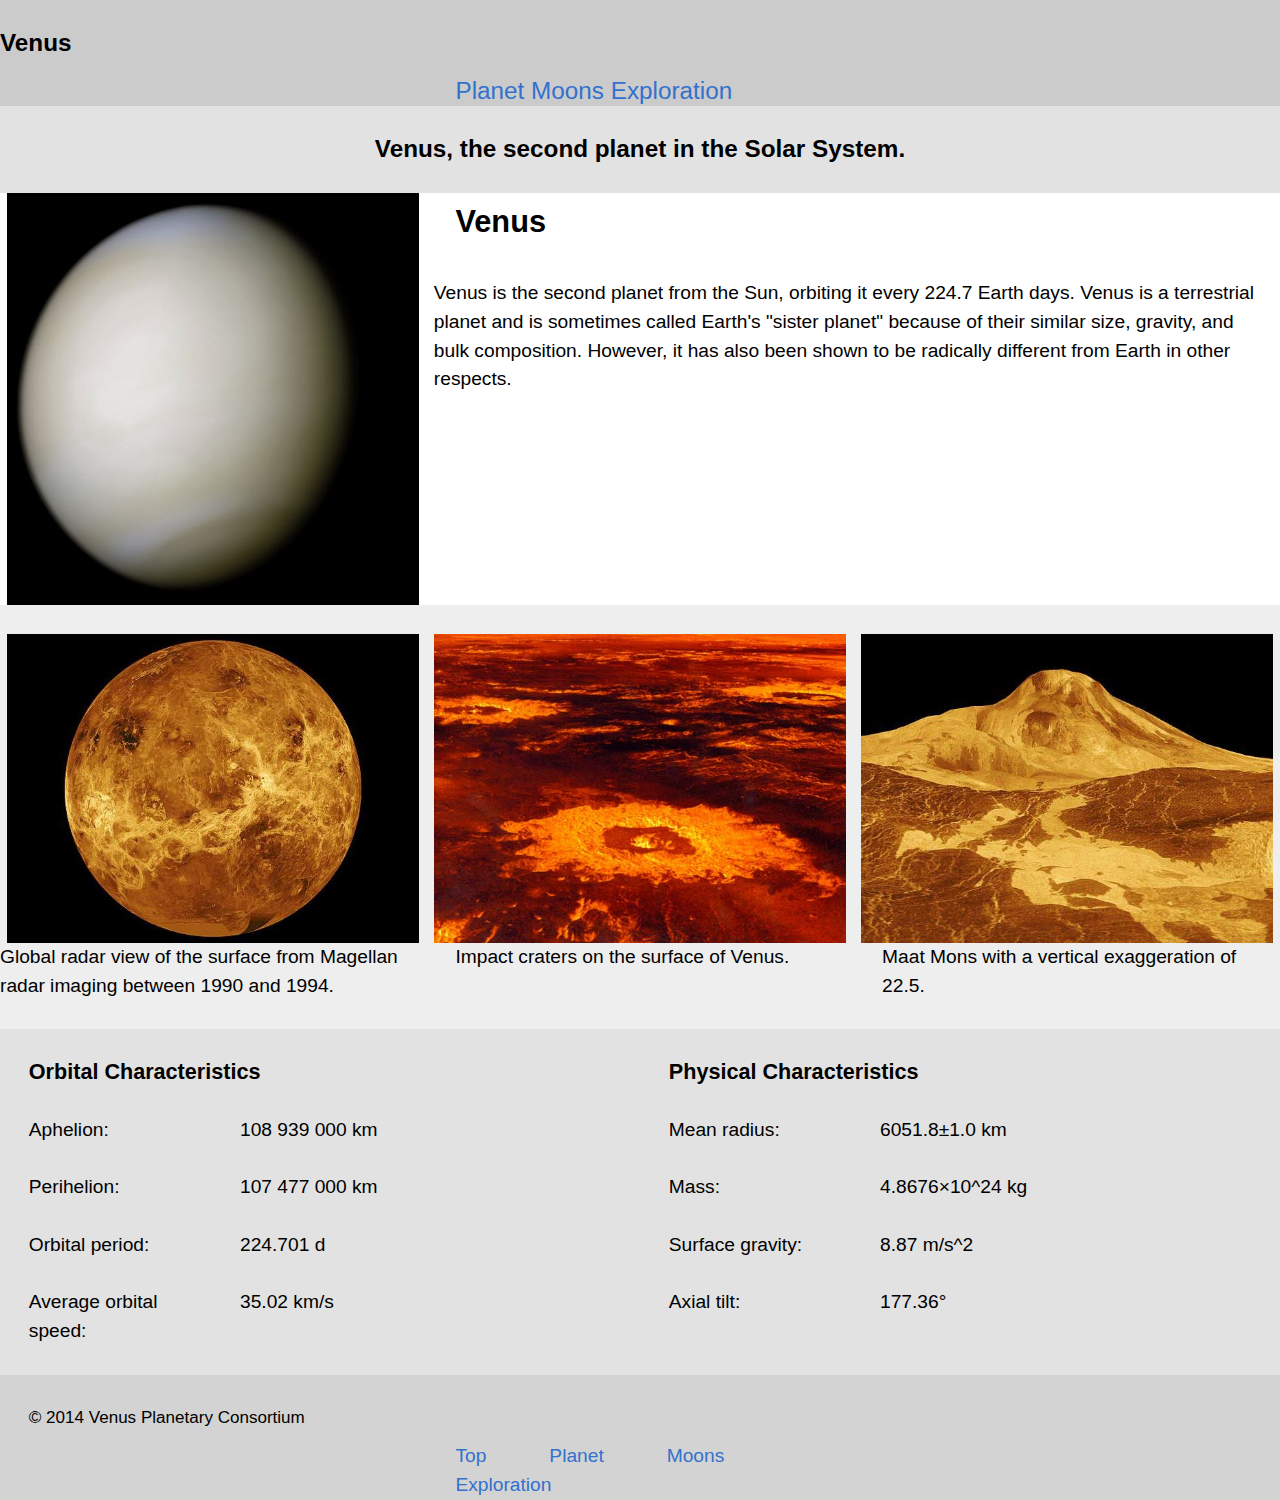
==== commit 48cf48f4: "Downloaded the new images and replaced the old ones." ====
--- a/index.html
+++ b/index.html
@@ -3,13 +3,15 @@
 <head>
 	<meta charset="utf-8">
 	<title>Planet Website</title>
+	<link href="css/modules.css" rel="stylesheet">
 	<link href="css/grid.css" rel="stylesheet">
+	<link href="css/typography.css" rel="stylesheet">
 	<link href="css/main.css" rel="stylesheet">
-	<link href="css/typography.css" rel="stylesheet">
 	<meta name="handheldfriendly" content="true">
 	<meta name="mobileoptimized" content="240">
 	<meta name="viewport" content="width=device-width, initial-scale=1">
 </head>
+<body>
 
 
 <body>
@@ -35,11 +37,15 @@
 <main>
 <div class="grid">
 	<div class="unit xs-1 s-1 m-1-2 l-1-3">
-		<img class="image-flex" src="images/venus.jpg" alt="An image of the planet Venus.">
+		<div class="media__img media__img--reversed gutter-1-4">
+			<img class="image-flex" src="images/venus.jpg" alt="An image of the planet Venus.">
+		</div>
 	</div>
 	<div class="unit unit xs-1 unit s-1 m-1-2 l-2-3">
 		<h2 class="gutter">Venus</h2>
-		<p class="gutter">Venus is the second planet from the Sun, orbiting it every 224.7 Earth days. Venus is a terrestrial planet and is sometimes called Earth's "sister planet" because of their similar size, gravity, and bulk composition. However, it has also been shown to be radically different from Earth in other respects.</p>
+					<div class="media__body gutter-1-4">
+		<p>Venus is the second planet from the Sun, orbiting it every 224.7 Earth days. Venus is a terrestrial planet and is sometimes called Earth's "sister planet" because of their similar size, gravity, and bulk composition. However, it has also been shown to be radically different from Earth in other respects.</p>
+				</div>
 </div>
 </div>
 
@@ -47,15 +53,21 @@
 <div class="grid pad-t imagecapbackground">
 	<div class="unit xs-1 s-1 m-1-3 l-1-3">
 		<figure>
-		<img class="image-flex" src="images/venus-1.jpg" alt="Global radar view of Venus">
-		<figcaption class="pad-t gutter">Global radar view of the surface from Magellan radar imaging between 1990 and 1994.</figcaption>
+			<div class="media__img media__img--reversed gutter-1-4">
+				<img class="image-flex" src="images/venus-1.jpg" alt="Global radar view of Venus">
+			</div>
+			<div class="media__body gutter-1-4">
+			</div>
+		<p>Global radar view of the surface from Magellan radar imaging between 1990 and 1994.</p>
 	</figure> <!-- Use this general code for all the different images here -->
 </div>
 
 
 	<div class="unit xs-1 s-1-2 m-1-3 l-1-3">
 		<figure>
+			<div class="media__img media__img--reversed gutter-1-4">
 		<img class="image-flex" src="images/venus-2.jpg" alt="A photo of some impact craters on Venus">
+		</div>
 		<figcaption class="pad-t gutter">Impact craters on the surface of Venus.</figcaption>
 	</figure>
 </div>
@@ -63,7 +75,9 @@
 
 	<div class="unit xs-1 s-1-2 m-1-3 l-1-3">
 		<figure>
+			<div class="media__img media__img--reversed gutter-1-4">
 		<img class="image-flex" src="images/venus-3.jpg" alt="An image of a mountain on the surface of Venus.">
+		</div>
 		<figcaption class="pad-t gutter">Maat Mons with a vertical exaggeration of 22.5.</figcaption>
 	</figure>
 </div>
@@ -72,7 +86,8 @@
 	<div class="unit xs-1 s-1 m-1-2 l-1-2">
 <h3 class="gutter mega">Orbital Characteristics</h3>
 
-<dl>
+
+<dl class="list-group list-group--inline">
 	<dt class="gutter">Aphelion:</dt> <dd class="gutter">108 939 000 km</dd>
 	<dt class="gutter">Perihelion:</dt> <dd class="gutter"> 107 477 000 km</dd>
 
@@ -84,7 +99,7 @@
 <div class="unit xs-1 s-1 m-1-2 l-1-2">
 <h3 class="gutter mega">Physical Characteristics</h3>
 
-<dl>
+<dl class="list-group list-group--inline">
 <dt class="gutter">Mean radius:</dt><dd class="gutter"> 6051.8±1.0 km</dd>
 <dt class="gutter">Mass:</dt><dd class="gutter"> 4.8676×10^24 kg</dd>
 <dt class="gutter">Surface gravity:</dt><dd class="gutter"> 8.87 m/s^2</dd>
@@ -106,6 +121,7 @@
 <div class="unit xs-1 s-1 m-2-3 l-1-3">
 <nav>
 	<ul>
+		<li class="gutter"><a href="index.html">Top</a></li>
 		<li class="gutter"><a href="index.html">Planet</a></li>
 		<li class="gutter"><a href="moon.html">Moons</a></li>
 		<li class="gutter"><a href="exploration.html">Exploration</a></li>
--- a/css/modules.css
+++ b/css/modules.css
@@ -0,0 +1,283 @@
+/*!
+ * Modulifier || Code released under the UNLICENSE
+ * Code under other copyrights & licenses listed below.
+ * http://modulifier.web-dev.tools/#responsive;images;list-group;embed;media-object;accessibility;print
+ */
+
+@-moz-viewport { width: device-width; scale: 1; }
+@-ms-viewport { width: device-width; scale: 1; }
+@-o-viewport { width: device-width; scale: 1; }
+@-webkit-viewport { width: device-width; scale: 1; }
+@viewport { width: device-width; scale: 1; }
+
+html {
+  box-sizing: border-box;
+  -moz-text-size-adjust: 100%;
+  -ms-text-size-adjust: 100%;
+  -webkit-text-size-adjust: 100%;
+  text-size-adjust: 100%;
+}
+
+*, *::before, *::after {
+  box-sizing: inherit;
+}
+
+body {
+  margin: 0;
+}
+
+article, aside, details, figcaption, figure,
+footer, header, main, menu, nav, section, summary {
+  display: block;
+}
+
+audio, canvas, progress, video {
+  display: inline-block;
+  vertical-align: baseline;
+}
+
+template {
+  display: none;
+}
+
+img {
+  border: 0;
+}
+
+.img-flex {
+  display: block;
+  width: 100%;
+}
+
+svg:not(:root) {
+  overflow: hidden;
+}
+
+svg {
+  fill: currentColor;
+  stroke: currentColor;
+}
+
+.image-replacement, .ir {
+  overflow: hidden;
+  direction: ltr;
+  text-align: left;
+  text-indent: 100%;
+  white-space: nowrap;
+}
+
+.list-group {
+  padding-left: 0;
+  list-style-type: none;
+}
+
+.list-group > dd {
+  margin-left: 0;
+}
+
+.list-group--inline::before,
+.list-group--inline::after {
+  content: "";
+  display: table;
+}
+
+.list-group--inline::after {
+  clear: both;
+}
+
+.list-group--inline > li {
+  display: inline-block;
+}
+
+.list-group--inline > dt {
+  clear: left;
+  float: left;
+  width: 11em;
+}
+
+.list-group--inline > dd {
+  float: left;
+  min-width: 12em;
+}
+
+.embed {
+  margin-left: 0;
+  margin-right: 0;
+  overflow: hidden;
+  position: relative;
+  width: 100%;
+}
+
+.embed--1by1 {
+  padding-top: 100%; /* Square */
+}
+
+.embed--4by3 {
+  padding-top: 75%; /* Traditional TV/computer screens */
+}
+
+.embed--iso216 {
+  padding-top: 70.92%; /* A-standard paper sizes */
+}
+
+.embed--3by2 {
+  padding-top: 66.6%; /* Classic 35 mm film & most digital photos, landscape */
+}
+
+.embed--2by3 {
+  padding-top: 150%; /* Classic 35 mm film & most digital photos, portrait */
+}
+
+.embed--golden {
+  padding-top: 61.8%; /* The Golden Ratio */
+}
+
+.embed--16by9 {
+  padding-top: 56.25%; /* HD TV */
+}
+
+.embed--185by100 {
+  padding-top: 54.05%; /* Common widescreen cinema */
+}
+
+.embed--24by10 {
+  padding-top: 41.667%; /* Widescreen cinema: 2.4:1 */;
+}
+
+.embed--3by1 {
+  padding-top: 33.3333%; /* Panorama photos */
+}
+
+.embed--4by1 {
+  padding-top: 25%; /* Polyvision */
+}
+
+.embed__item {
+  height: 100%;
+  left: 0;
+  position: absolute;
+  top: 0;
+  width: 100%;
+}
+
+.media {
+  overflow: hidden;
+}
+
+.media__img {
+  float: left;
+}
+
+.media__img--reversed {
+  float: right;
+}
+
+.media__img--stacked {
+  float: none;
+}
+
+.media__body {
+  overflow: hidden;
+  min-width: 12em; /* Slightly less than 200px, responsiveness built in */
+}
+
+a:hover, a:active {
+  outline: none;
+}
+
+a:focus, [tabindex="0"]:focus,
+input:focus, textarea:focus, button:focus {
+  outline: 3px solid #000;
+}
+
+.skip-links {
+  margin: 0;
+  padding: 0;
+  list-style-type: none;
+}
+
+.skip-links a {
+  padding: 0.5em 0.75em;
+  position: absolute;
+  top: -3em;
+  z-index: 10000; /* To make sure they're always on top */
+  background-color: #000;
+  color: #fff;
+  font-size: 1.125rem;
+  font-weight: bold;
+  text-decoration: none;
+}
+
+.skip-links a:focus {
+  top: 0;
+}
+
+.print-only {
+  display: none;
+  visibility: hidden;
+}
+
+@media print {
+
+  .no-print {
+    display: none;
+    visibility: hidden;
+  }
+
+  .print-only {
+    display: block;
+    visibility: visible;
+  }
+
+  /*!
+   * (c) HTML5 Boilerplate || MIT License
+   *     https://html5boilerplate.com/
+   */
+
+  *, *:before, *:after, *:first-letter, *:first-line {
+    background: none transparent !important;
+    color: #000 !important;
+    box-shadow: none !important;
+    text-shadow: none !important;
+  }
+
+  a, a:visited {
+    text-decoration: underline;
+  }
+
+  a[href]:after {
+    content: " (" attr(href) ")";
+  }
+
+  abbr[title]:after {
+    content: " (" attr(title) ")";
+  }
+
+  a[href^="#"]:after,
+  a[href^="javascript:"]:after {
+    content: "";
+  }
+
+  pre, blockquote {
+    page-break-inside: avoid;
+  }
+
+  thead {
+    display: table-header-group;
+  }
+
+  tr, img {
+    page-break-inside: avoid;
+  }
+
+  p, h1, h2, h3, h4, h5, h6 {
+    orphans: 3;
+    widows: 3;
+  }
+
+  h1, h2, h3, h4, h5, h6 {
+    page-break-after: avoid;
+  }
+
+  /*! End HTML5 Boilerplate code */
+}
